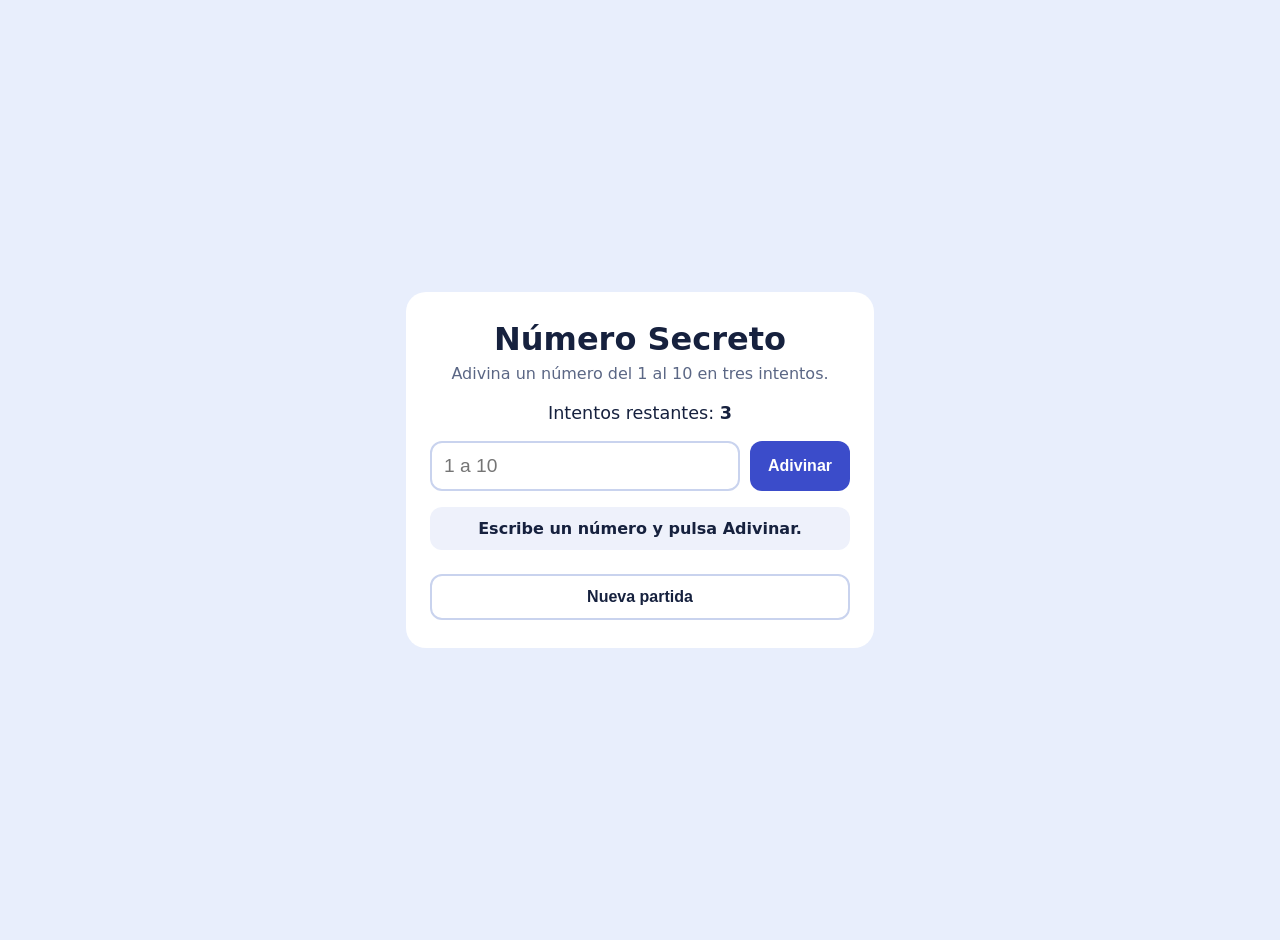
==== Index.html @ d6f146fe "Juego base: validación, pistas e intentos" ====
<!DOCTYPE html>
<html lang="es">
<head>
  <meta charset="utf-8">
  <meta name="viewport" content="width=device-width, initial-scale=1">
  <title>Número Secreto</title>
  <link rel="stylesheet" href="css/style.css">
</head>
<body>
  <main>
    <h1>Número Secreto</h1>
  <p class="subtitulo">Adivina un número del 1 al 10 en tres intentos.</p>

  <p class="intentos">Intentos restantes: <strong id="intentos">3</strong></p>

  <div class="entrada">
    <input id="campoNumero" type="number" min="1" max="10" placeholder="1 a 10">
    <button id="btnAdivinar" type="button">Adivinar</button>
  </div>

  <p id="mensaje">Escribe un número y pulsa Adivinar.</p>

  <button id="btnNueva" type="button">Nueva partida</button>
</main>
  <script src="js/script.js"></script>
</body>
</html>
---- css/style.css ----
body {
  font-family: system-ui, sans-serif;
  background: #e8eefc;
  color: #16213e;
  margin: 0;
  min-height: 100vh;
  display: grid;
  place-items: center;
  padding: 20px;
}

main {
  width: 100%;
  max-width: 420px;
  background: #ffffff;
  border-radius: 20px;
  padding: 28px 24px;
  text-align: center;
}

h1 {
  margin: 0 0 6px;
}

.subtitulo {
  margin: 0 0 20px;
  color: #5b6785;
}

.intentos {
  font-size: 1.1rem;
}

.entrada {
  display: flex;
  gap: 10px;
  margin: 16px 0;
}

input {
  flex: 1;
  min-width: 0;
  font-size: 1.2rem;
  padding: 12px;
  border: 2px solid #c9d3ee;
  border-radius: 12px;
}

button {
  font-size: 1rem;
  font-weight: bold;
  padding: 12px 18px;
  border: none;
  border-radius: 12px;
  background: #3b4cca;
  color: #ffffff;
  cursor: pointer;
}

button:disabled {
  opacity: 0.5;
  cursor: not-allowed;
}

#btnNueva {
  background: transparent;
  color: #16213e;
  border: 2px solid #c9d3ee;
  width: 100%;
  margin-top: 8px;
}

#mensaje {
  padding: 12px;
  border-radius: 12px;
  background: #eef1fb;
  font-weight: bold;
}

#mensaje.ok {
  background: #dcf5ea;
  color: #12805c;
}

#mensaje.mal {
  background: #fde4e2;
  color: #b3261e;
}
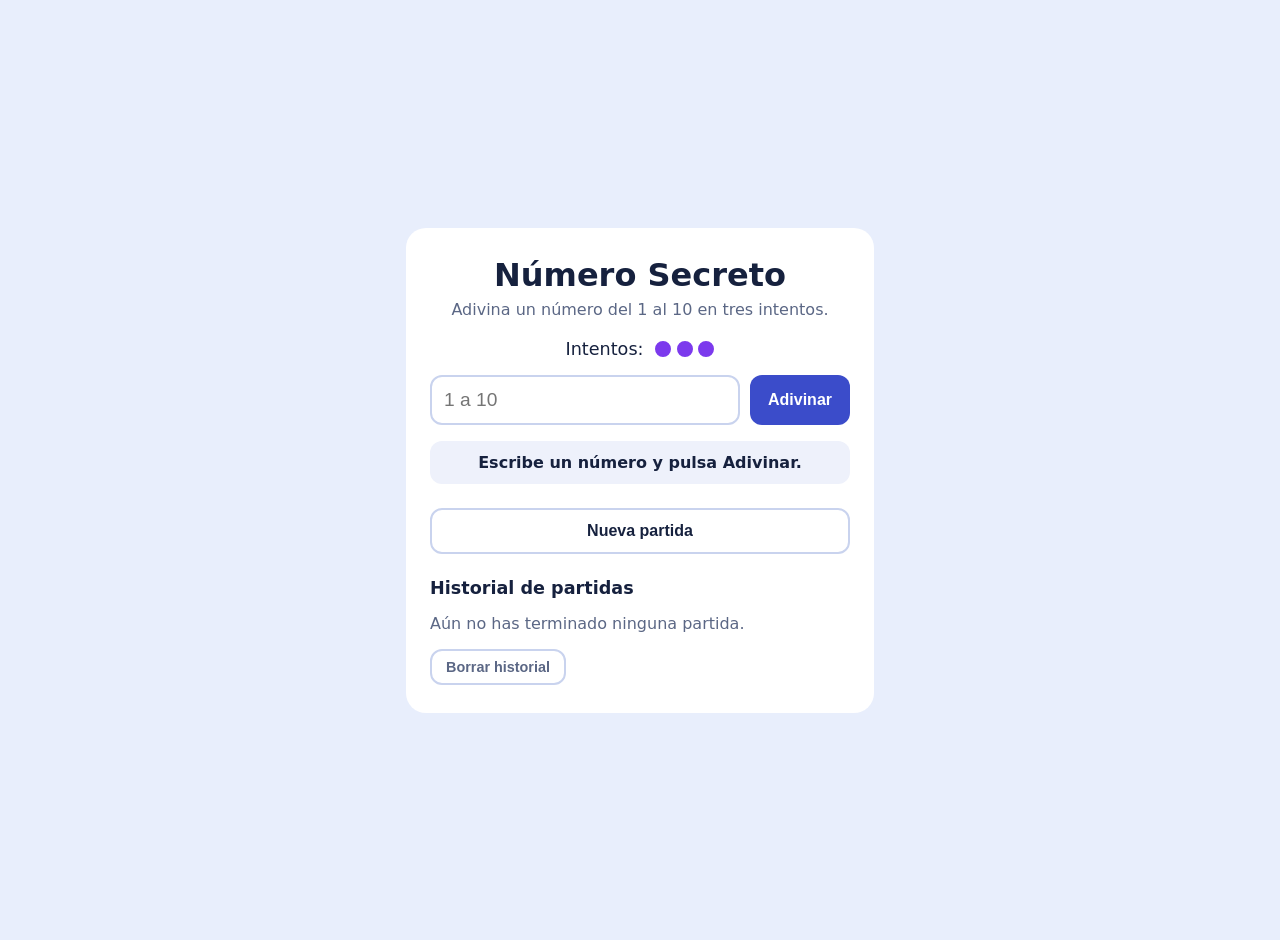
==== commit 45b83163: "Historial de partidas e intentos con bolas" ====
--- a/Index.html
+++ b/Index.html
@@ -11,7 +11,14 @@
     <h1>Número Secreto</h1>
   <p class="subtitulo">Adivina un número del 1 al 10 en tres intentos.</p>
 
-  <p class="intentos">Intentos restantes: <strong id="intentos">3</strong></p>
+  <div class="intentos">
+  <span>Intentos:</span>
+  <div id="bolas">
+    <span class="bola"></span>
+    <span class="bola"></span>
+    <span class="bola"></span>
+  </div>
+</div>
 
   <div class="entrada">
     <input id="campoNumero" type="number" min="1" max="10" placeholder="1 a 10">
@@ -21,6 +28,15 @@
   <p id="mensaje">Escribe un número y pulsa Adivinar.</p>
 
   <button id="btnNueva" type="button">Nueva partida</button>
+
+
+    <section class="partidas">
+    <h2>Historial de partidas</h2>
+    <p id="sinPartidas">Aún no has terminado ninguna partida.</p>
+    <ol id="listaPartidas"></ol>
+    <button id="btnBorrar" type="button">Borrar historial</button>
+  </section>
+
 </main>
   <script src="js/script.js"></script>
 </body>
--- a/css/style.css
+++ b/css/style.css
@@ -85,4 +85,72 @@
 #mensaje.mal {
   background: #fde4e2;
   color: #b3261e;
+}
+
+
+.partidas {
+  margin-top: 24px;
+  text-align: left;
+}
+
+.partidas h2 {
+  font-size: 1.1rem;
+  margin: 0 0 8px;
+}
+
+#sinPartidas {
+  color: #5b6785;
+}
+
+#listaPartidas {
+  margin: 0 0 12px;
+  padding-left: 22px;
+}
+
+#listaPartidas li {
+  padding: 6px 0;
+}
+
+#listaPartidas li.gano {
+  color: #12805c;
+}
+
+#listaPartidas li.perdio {
+  color: #b3261e;
+}
+
+#btnBorrar {
+  background: transparent;
+  color: #5b6785;
+  border: 2px solid #c9d3ee;
+  padding: 8px 14px;
+  font-size: 0.9rem;
+}
+
+.intentos {
+  display: flex;
+  align-items: center;
+  justify-content: center;
+  gap: 12px;
+  font-size: 1.1rem;
+}
+
+#bolas {
+  display: flex;
+  gap: 5.5px;
+}
+
+.bola {
+  width: 12px;
+  height: 12px;
+  border-radius: 50%;
+  background: #7c3aed;
+  border: 2px solid #7c3aed;
+  transition: background 0.3s, opacity 0.3s;
+}
+
+.bola.apagada {
+  background: transparent;
+  border-color: #c9d3ee;
+  opacity: 0.6;
 }
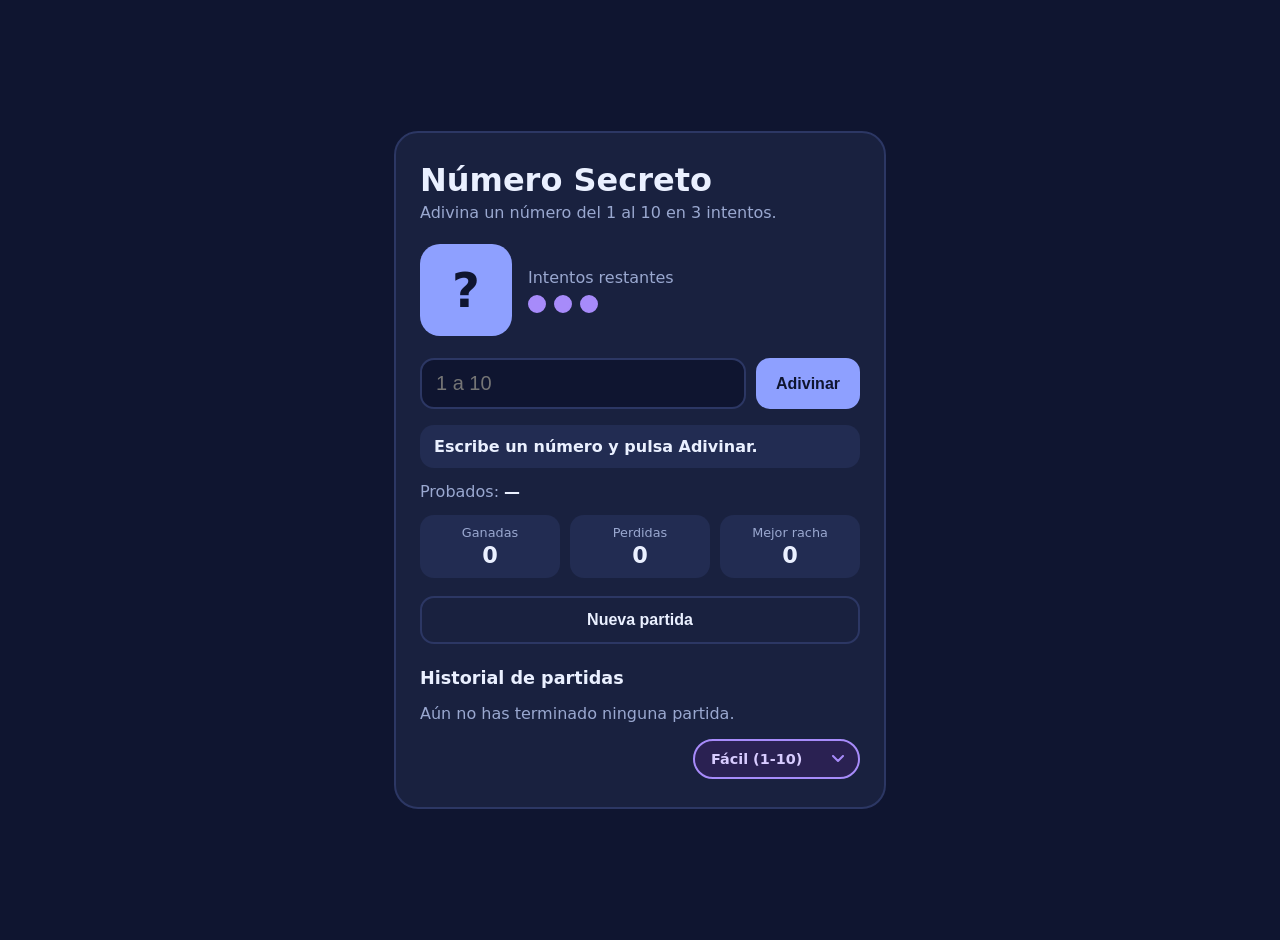
==== commit dd2b1bbc: "Cambios finales" ====
--- a/Index.html
+++ b/Index.html
@@ -9,35 +9,48 @@
 <body>
   <main>
     <h1>Número Secreto</h1>
-  <p class="subtitulo">Adivina un número del 1 al 10 en tres intentos.</p>
+    <p class="subtitulo" id="subtitulo">Adivina un número del 1 al 10 en 3 intentos.</p>
 
-  <div class="intentos">
-  <span>Intentos:</span>
-  <div id="bolas">
-    <span class="bola"></span>
-    <span class="bola"></span>
-    <span class="bola"></span>
-  </div>
-</div>
+    <div class="tablero">
+      <div class="secreto" id="secreto" aria-label="Número secreto oculto">?</div>
+      <div class="intentos">
+        <span>Intentos restantes</span>
+        <div id="bolas"></div>
+      </div>
+    </div>
 
-  <div class="entrada">
-    <input id="campoNumero" type="number" min="1" max="10" placeholder="1 a 10">
-    <button id="btnAdivinar" type="button">Adivinar</button>
-  </div>
+    <div class="entrada">
+      <input id="campoNumero" type="number" min="1" max="10" placeholder="1 a 10">
+      <button id="btnAdivinar" type="button">Adivinar</button>
+    </div>
 
-  <p id="mensaje">Escribe un número y pulsa Adivinar.</p>
+    <p id="mensaje">Escribe un número y pulsa Adivinar.</p>
 
-  <button id="btnNueva" type="button">Nueva partida</button>
+    <p class="probados" id="probados">Probados: <b>—</b></p>
 
+    <div class="marcador">
+      <div><span>Ganadas</span><strong id="ganadas">0</strong></div>
+      <div><span>Perdidas</span><strong id="perdidas">0</strong></div>
+      <div><span>Mejor racha</span><strong id="mejorRacha">0</strong></div>
+    </div>
+
+    <button id="btnNueva" type="button">Nueva partida</button>
 
     <section class="partidas">
-    <h2>Historial de partidas</h2>
-    <p id="sinPartidas">Aún no has terminado ninguna partida.</p>
-    <ol id="listaPartidas"></ol>
-    <button id="btnBorrar" type="button">Borrar historial</button>
-  </section>
+      <h2>Historial de partidas</h2>
+      <p id="sinPartidas">Aún no has terminado ninguna partida.</p>
+      <ol id="listaPartidas"></ol>
 
-</main>
+      <div class="acciones">
+        <button id="btnBorrar" type="button">Borrar historial</button>
+        <select id="nivel" aria-label="Dificultad">
+          <option value="facil">Fácil (1-10)</option>
+          <option value="medio">Medio (1-50)</option>
+          <option value="dificil">Difícil (1-100)</option>
+        </select>
+      </div>
+    </section>
+  </main>
   <script src="js/script.js"></script>
 </body>
 </html>
--- a/css/style.css
+++ b/css/style.css
@@ -1,7 +1,11 @@
+[hidden] {
+  display: none !important;
+}
+
 body {
-  font-family: system-ui, sans-serif;
-  background: #e8eefc;
-  color: #16213e;
+  font-family: system-ui, -apple-system, "Segoe UI", sans-serif;
+  background: #0f1530;
+  color: #eaf0ff;
   margin: 0;
   min-height: 100vh;
   display: grid;
@@ -11,86 +15,185 @@
 
 main {
   width: 100%;
-  max-width: 420px;
-  background: #ffffff;
+  max-width: 440px;
+  background: #19213f;
+  border: 2px solid #2c3764;
+  border-radius: 24px;
+  padding: 28px 24px;
+}
+
+h1 {
+  margin: 0 0 4px;
+  font-size: 2rem;
+}
+
+.subtitulo {
+  margin: 0 0 22px;
+  color: #9aa8d0;
+}
+
+/* Recuadro "?" y bolas de intentos */
+.tablero {
+  display: flex;
+  align-items: center;
+  gap: 16px;
+  margin-bottom: 22px;
+}
+
+.secreto {
+  flex: none;
+  width: 92px;
+  height: 92px;
   border-radius: 20px;
-  padding: 28px 24px;
-  text-align: center;
-}
-
-h1 {
-  margin: 0 0 6px;
-}
-
-.subtitulo {
-  margin: 0 0 20px;
-  color: #5b6785;
+  background: #8ea0ff;
+  color: #0f1530;
+  display: grid;
+  place-items: center;
+  font-size: 3rem;
+  font-weight: bold;
+}
+
+.secreto.reveal {
+  animation: pop 0.35s ease-out;
+}
+
+@keyframes pop {
+  from { transform: scale(0.8) rotate(-6deg); }
+  to   { transform: none; }
 }
 
 .intentos {
-  font-size: 1.1rem;
-}
-
+  display: grid;
+  gap: 8px;
+  color: #9aa8d0;
+}
+
+#bolas {
+  display: flex;
+  gap: 8px;
+  flex-wrap: wrap;
+}
+
+.bola {
+  width: 14px;
+  height: 14px;
+  border-radius: 50%;
+  background: #a78bfa;
+  border: 2px solid #a78bfa;
+  transition: background 0.3s, opacity 0.3s;
+}
+
+.bola.apagada {
+  background: transparent;
+  border-color: #2c3764;
+  opacity: 0.7;
+}
+
+/* Campo y botones */
 .entrada {
   display: flex;
   gap: 10px;
-  margin: 16px 0;
 }
 
 input {
   flex: 1;
   min-width: 0;
-  font-size: 1.2rem;
-  padding: 12px;
-  border: 2px solid #c9d3ee;
-  border-radius: 12px;
-}
-
-button {
-  font-size: 1rem;
-  font-weight: bold;
-  padding: 12px 18px;
-  border: none;
-  border-radius: 12px;
-  background: #3b4cca;
-  color: #ffffff;
-  cursor: pointer;
-}
-
+  font-size: 1.25rem;
+  padding: 12px 14px;
+  border: 2px solid #2c3764;
+  border-radius: 14px;
+  background: #0f1530;
+  color: #eaf0ff;
+}
+
+input:disabled,
 button:disabled {
   opacity: 0.5;
   cursor: not-allowed;
 }
 
+button {
+  font-size: 1rem;
+  font-weight: bold;
+  padding: 12px 20px;
+  min-height: 48px;
+  border: none;
+  border-radius: 14px;
+  background: #8ea0ff;
+  color: #0f1530;
+  cursor: pointer;
+}
+
+:focus-visible {
+  outline: 3px solid #8ea0ff;
+  outline-offset: 2px;
+}
+
 #btnNueva {
   background: transparent;
-  color: #16213e;
-  border: 2px solid #c9d3ee;
+  color: #eaf0ff;
+  border: 2px solid #2c3764;
   width: 100%;
-  margin-top: 8px;
-}
-
+  margin-top: 4px;
+}
+
+/* Mensaje */
 #mensaje {
-  padding: 12px;
-  border-radius: 12px;
-  background: #eef1fb;
+  margin: 16px 0 0;
+  padding: 12px 14px;
+  border-radius: 14px;
+  background: #222c52;
   font-weight: bold;
 }
 
 #mensaje.ok {
-  background: #dcf5ea;
-  color: #12805c;
+  background: #12382e;
+  color: #5fdcae;
 }
 
 #mensaje.mal {
-  background: #fde4e2;
-  color: #b3261e;
-}
-
-
+  background: #40191a;
+  color: #ff8f87;
+}
+
+/* Probados y marcador */
+.probados {
+  margin: 14px 0;
+  color: #9aa8d0;
+}
+
+.probados b {
+  color: #eaf0ff;
+}
+
+.marcador {
+  display: grid;
+  grid-template-columns: repeat(3, 1fr);
+  gap: 10px;
+  margin-bottom: 14px;
+}
+
+.marcador div {
+  background: #222c52;
+  border-radius: 14px;
+  padding: 10px 8px;
+  text-align: center;
+  display: grid;
+  gap: 2px;
+}
+
+.marcador span {
+  color: #9aa8d0;
+  font-size: 0.8rem;
+}
+
+.marcador strong {
+  font-size: 1.4rem;
+}
+
+/* Historial de partidas */
 .partidas {
   margin-top: 24px;
-  text-align: left;
 }
 
 .partidas h2 {
@@ -99,7 +202,7 @@
 }
 
 #sinPartidas {
-  color: #5b6785;
+  color: #9aa8d0;
 }
 
 #listaPartidas {
@@ -112,45 +215,51 @@
 }
 
 #listaPartidas li.gano {
-  color: #12805c;
+  color: #5fdcae;
 }
 
 #listaPartidas li.perdio {
-  color: #b3261e;
+  color: #ff8f87;
+}
+
+/* Borrar historial y dificultad, en la misma fila */
+.acciones {
+  display: flex;
+  align-items: center;
+  gap: 10px;
+  flex-wrap: wrap;
 }
 
 #btnBorrar {
   background: transparent;
-  color: #5b6785;
-  border: 2px solid #c9d3ee;
+  color: #9aa8d0;
+  border: 2px solid #2c3764;
   padding: 8px 14px;
   font-size: 0.9rem;
-}
-
-.intentos {
-  display: flex;
-  align-items: center;
-  justify-content: center;
-  gap: 12px;
-  font-size: 1.1rem;
-}
-
-#bolas {
-  display: flex;
-  gap: 5.5px;
-}
-
-.bola {
-  width: 12px;
-  height: 12px;
-  border-radius: 50%;
-  background: #7c3aed;
-  border: 2px solid #7c3aed;
-  transition: background 0.3s, opacity 0.3s;
-}
-
-.bola.apagada {
-  background: transparent;
-  border-color: #c9d3ee;
-  opacity: 0.6;
+  min-height: 40px;
+}
+
+#nivel {
+  margin-left: auto;
+  min-height: 40px;
+  appearance: none;
+  -webkit-appearance: none;
+  font: inherit;
+  font-size: 0.9rem;
+  font-weight: bold;
+  padding: 8px 36px 8px 16px;
+  border: 2px solid #a78bfa;
+  border-radius: 999px;
+  background-color: #2a2152;
+  color: #d8ccff;
+  cursor: pointer;
+  background-image: url("data:image/svg+xml;utf8,<svg xmlns='http://www.w3.org/2000/svg' width='12' height='8' viewBox='0 0 12 8'><path d='M1 1l5 5 5-5' fill='none' stroke='%23a78bfa' stroke-width='2' stroke-linecap='round' stroke-linejoin='round'/></svg>");
+  background-repeat: no-repeat;
+  background-position: right 14px center;
+}
+
+@media (prefers-reduced-motion: reduce) {
+  .secreto.reveal {
+    animation: none;
+  }
 }
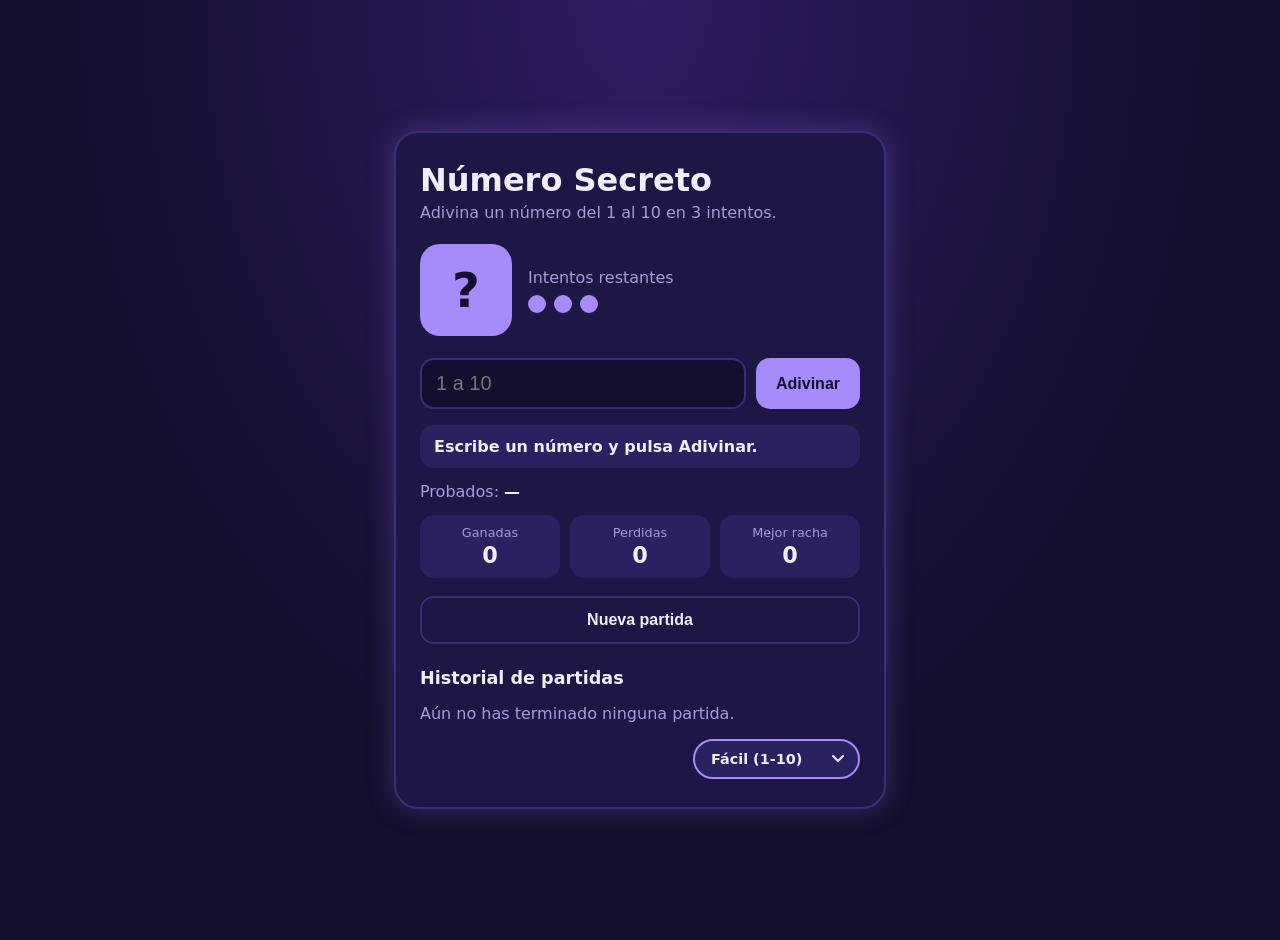
==== commit 7e754bd9: "Animaciones y temas por nivel" ====
--- a/Index.html
+++ b/Index.html
@@ -7,6 +7,10 @@
   <link rel="stylesheet" href="css/style.css">
 </head>
 <body>
+  <!-- Capas de efectos: destellos de pantalla y cartel grande (OK, PERDISTE, nivel) -->
+  <div id="efecto" class="efecto" aria-hidden="true"></div>
+  <div id="cartel" class="cartel" aria-hidden="true"></div>
+
   <main>
     <h1>Número Secreto</h1>
     <p class="subtitulo" id="subtitulo">Adivina un número del 1 al 10 en 3 intentos.</p>
--- a/css/style.css
+++ b/css/style.css
@@ -2,10 +2,54 @@
   display: none !important;
 }
 
+/* ===== Colores de cada nivel =====
+   Fácil (morado) es el predeterminado. El JavaScript pone
+   body[data-nivel="..."] y los colores cambian solos. */
+:root {
+  --fondo: #140f2e;
+  --halo: rgba(124, 58, 237, 0.28);
+  --tarjeta: #1e1745;
+  --borde: #3a2d7a;
+  --suave: #2a2160;
+  --texto: #f1ecff;
+  --apagado: #a79bd8;
+  --acento: #a78bfa;
+  --sobre-acento: #140f2e;
+  --brillo: rgba(167, 139, 250, 0.25);
+}
+
+body[data-nivel="medio"] {
+  --fondo: #17120a;
+  --halo: rgba(251, 191, 36, 0.16);
+  --tarjeta: #231a0b;
+  --borde: #5c4515;
+  --suave: #33260e;
+  --texto: #fff6dd;
+  --apagado: #d1b777;
+  --acento: #fbbf24;
+  --sobre-acento: #1a1203;
+  --brillo: rgba(251, 191, 36, 0.22);
+}
+
+body[data-nivel="dificil"] {
+  --fondo: #080102;
+  --halo: rgba(255, 43, 61, 0.22);
+  --tarjeta: #140407;
+  --borde: #6b0f1a;
+  --suave: #240709;
+  --texto: #ffe9e9;
+  --apagado: #cf8a90;
+  --acento: #ff2b3d;
+  --sobre-acento: #120002;
+  --brillo: rgba(255, 43, 61, 0.4);
+}
+
+/* ===== Base ===== */
 body {
   font-family: system-ui, -apple-system, "Segoe UI", sans-serif;
-  background: #0f1530;
-  color: #eaf0ff;
+  background: radial-gradient(ellipse at 50% 0%, var(--halo), transparent 65%), var(--fondo);
+  background-attachment: fixed;
+  color: var(--texto);
   margin: 0;
   min-height: 100vh;
   display: grid;
@@ -16,10 +60,12 @@
 main {
   width: 100%;
   max-width: 440px;
-  background: #19213f;
-  border: 2px solid #2c3764;
+  background: var(--tarjeta);
+  border: 2px solid var(--borde);
   border-radius: 24px;
   padding: 28px 24px;
+  box-shadow: 0 0 28px var(--brillo);
+  transition: background-color 0.4s, border-color 0.4s, box-shadow 0.4s;
 }
 
 h1 {
@@ -29,10 +75,10 @@
 
 .subtitulo {
   margin: 0 0 22px;
-  color: #9aa8d0;
-}
-
-/* Recuadro "?" y bolas de intentos */
+  color: var(--apagado);
+}
+
+/* ===== Recuadro "?" y bolas de intentos ===== */
 .tablero {
   display: flex;
   align-items: center;
@@ -45,12 +91,13 @@
   width: 92px;
   height: 92px;
   border-radius: 20px;
-  background: #8ea0ff;
-  color: #0f1530;
+  background: var(--acento);
+  color: var(--sobre-acento);
   display: grid;
   place-items: center;
   font-size: 3rem;
   font-weight: bold;
+  transition: background-color 0.4s;
 }
 
 .secreto.reveal {
@@ -65,7 +112,7 @@
 .intentos {
   display: grid;
   gap: 8px;
-  color: #9aa8d0;
+  color: var(--apagado);
 }
 
 #bolas {
@@ -78,18 +125,18 @@
   width: 14px;
   height: 14px;
   border-radius: 50%;
-  background: #a78bfa;
-  border: 2px solid #a78bfa;
+  background: var(--acento);
+  border: 2px solid var(--acento);
   transition: background 0.3s, opacity 0.3s;
 }
 
 .bola.apagada {
   background: transparent;
-  border-color: #2c3764;
+  border-color: var(--borde);
   opacity: 0.7;
 }
 
-/* Campo y botones */
+/* ===== Campo y botones ===== */
 .entrada {
   display: flex;
   gap: 10px;
@@ -100,10 +147,10 @@
   min-width: 0;
   font-size: 1.25rem;
   padding: 12px 14px;
-  border: 2px solid #2c3764;
+  border: 2px solid var(--borde);
   border-radius: 14px;
-  background: #0f1530;
-  color: #eaf0ff;
+  background: var(--fondo);
+  color: var(--texto);
 }
 
 input:disabled,
@@ -119,30 +166,30 @@
   min-height: 48px;
   border: none;
   border-radius: 14px;
-  background: #8ea0ff;
-  color: #0f1530;
+  background: var(--acento);
+  color: var(--sobre-acento);
   cursor: pointer;
 }
 
 :focus-visible {
-  outline: 3px solid #8ea0ff;
+  outline: 3px solid var(--acento);
   outline-offset: 2px;
 }
 
 #btnNueva {
   background: transparent;
-  color: #eaf0ff;
-  border: 2px solid #2c3764;
+  color: var(--texto);
+  border: 2px solid var(--borde);
   width: 100%;
   margin-top: 4px;
 }
 
-/* Mensaje */
+/* ===== Mensaje ===== */
 #mensaje {
   margin: 16px 0 0;
   padding: 12px 14px;
   border-radius: 14px;
-  background: #222c52;
+  background: var(--suave);
   font-weight: bold;
 }
 
@@ -156,14 +203,14 @@
   color: #ff8f87;
 }
 
-/* Probados y marcador */
+/* ===== Probados y marcador ===== */
 .probados {
   margin: 14px 0;
-  color: #9aa8d0;
+  color: var(--apagado);
 }
 
 .probados b {
-  color: #eaf0ff;
+  color: var(--texto);
 }
 
 .marcador {
@@ -174,7 +221,7 @@
 }
 
 .marcador div {
-  background: #222c52;
+  background: var(--suave);
   border-radius: 14px;
   padding: 10px 8px;
   text-align: center;
@@ -183,7 +230,7 @@
 }
 
 .marcador span {
-  color: #9aa8d0;
+  color: var(--apagado);
   font-size: 0.8rem;
 }
 
@@ -191,7 +238,7 @@
   font-size: 1.4rem;
 }
 
-/* Historial de partidas */
+/* ===== Historial de partidas ===== */
 .partidas {
   margin-top: 24px;
 }
@@ -202,7 +249,7 @@
 }
 
 #sinPartidas {
-  color: #9aa8d0;
+  color: var(--apagado);
 }
 
 #listaPartidas {
@@ -222,7 +269,7 @@
   color: #ff8f87;
 }
 
-/* Borrar historial y dificultad, en la misma fila */
+/* ===== Borrar historial y dificultad, en la misma fila ===== */
 .acciones {
   display: flex;
   align-items: center;
@@ -232,8 +279,8 @@
 
 #btnBorrar {
   background: transparent;
-  color: #9aa8d0;
-  border: 2px solid #2c3764;
+  color: var(--apagado);
+  border: 2px solid var(--borde);
   padding: 8px 14px;
   font-size: 0.9rem;
   min-height: 40px;
@@ -248,18 +295,231 @@
   font-size: 0.9rem;
   font-weight: bold;
   padding: 8px 36px 8px 16px;
-  border: 2px solid #a78bfa;
+  border: 2px solid var(--acento);
   border-radius: 999px;
-  background-color: #2a2152;
-  color: #d8ccff;
+  background-color: var(--suave);
+  color: var(--texto);
   cursor: pointer;
-  background-image: url("data:image/svg+xml;utf8,<svg xmlns='http://www.w3.org/2000/svg' width='12' height='8' viewBox='0 0 12 8'><path d='M1 1l5 5 5-5' fill='none' stroke='%23a78bfa' stroke-width='2' stroke-linecap='round' stroke-linejoin='round'/></svg>");
+  background-image: url("data:image/svg+xml;utf8,<svg xmlns='http://www.w3.org/2000/svg' width='12' height='8' viewBox='0 0 12 8'><path d='M1 1l5 5 5-5' fill='none' stroke='%23e8e8f0' stroke-width='2' stroke-linecap='round' stroke-linejoin='round'/></svg>");
   background-repeat: no-repeat;
   background-position: right 14px center;
 }
 
+#nivel option {
+  background: var(--tarjeta);
+  color: var(--texto);
+}
+
+/* ===== Nivel DIFÍCIL: demoniaco ===== */
+body[data-nivel="dificil"]::before {
+  content: "";
+  position: fixed;
+  left: 0;
+  right: 0;
+  bottom: 0;
+  height: 26vh;
+  z-index: -1;
+  pointer-events: none;
+  transform-origin: bottom;
+  background:
+    radial-gradient(ellipse at 20% 100%, rgba(255, 90, 0, 0.55), transparent 60%),
+    radial-gradient(ellipse at 80% 100%, rgba(255, 30, 40, 0.6), transparent 60%),
+    radial-gradient(ellipse at 50% 100%, rgba(255, 160, 0, 0.4), transparent 55%);
+  animation: llamas 1.4s ease-in-out infinite alternate;
+}
+
+@keyframes llamas {
+  from { opacity: 0.55; transform: scaleY(0.8); }
+  to   { opacity: 1;    transform: scaleY(1.15); }
+}
+
+body[data-nivel="dificil"] main {
+  animation: latido 2.2s ease-in-out infinite;
+}
+
+@keyframes latido {
+  0%, 100% { box-shadow: 0 0 16px rgba(255, 43, 61, 0.35); }
+  50%      { box-shadow: 0 0 42px rgba(255, 43, 61, 0.85); }
+}
+
+body[data-nivel="dificil"] h1 {
+  text-shadow: 0 0 14px rgba(255, 43, 61, 0.7);
+  animation: glitch 3s infinite;
+}
+
+@keyframes glitch {
+  0%, 90%, 100% { transform: none; text-shadow: 0 0 14px rgba(255, 43, 61, 0.7); }
+  92% { transform: translate(-3px, 1px) skewX(-6deg); text-shadow: 3px 0 #ff2b3d, -3px 0 #5b0a12; }
+  94% { transform: translate(3px, -1px) skewX(6deg);  text-shadow: -3px 0 #ff2b3d, 3px 0 #5b0a12; }
+  96% { transform: none; }
+}
+
+/* ===== Efectos de pantalla ===== */
+.efecto {
+  position: fixed;
+  inset: 0;
+  z-index: 10;
+  opacity: 0;
+  pointer-events: none;
+}
+
+@keyframes destello {
+  0%   { opacity: 0; }
+  15%  { opacity: 1; }
+  100% { opacity: 0; }
+}
+
+@keyframes destello-largo {
+  0%   { opacity: 0; }
+  20%  { opacity: 1; }
+  70%  { opacity: 0.9; }
+  100% { opacity: 0; }
+}
+
+@keyframes parpadeo {
+  0%   { opacity: 0; }
+  10%  { opacity: 1; }
+  20%  { opacity: 0.2; }
+  30%  { opacity: 1; }
+  45%  { opacity: 0.3; }
+  60%  { opacity: 1; }
+  100% { opacity: 0; }
+}
+
+/* Número incorrecto o partida perdida: pantalla roja */
+.e-rojo {
+  background: radial-gradient(circle at center, rgba(255, 40, 60, 0.18) 25%, rgba(255, 20, 45, 0.7) 100%);
+  animation: destello 0.6s ease-out;
+}
+
+/* Ganaste: difuminado verde */
+.e-verde {
+  background: radial-gradient(circle at center, rgba(74, 222, 128, 0.4), rgba(34, 197, 94, 0.2) 55%, rgba(34, 197, 94, 0.45) 100%);
+  -webkit-backdrop-filter: blur(4px);
+  backdrop-filter: blur(4px);
+  animation: destello-largo 1.3s ease-out;
+}
+
+/* Cambio de nivel */
+.e-facil {
+  background: radial-gradient(circle at center, rgba(167, 139, 250, 0.45), rgba(124, 58, 237, 0.35) 100%);
+  animation: destello-largo 0.9s ease-out;
+}
+
+.e-medio {
+  background: radial-gradient(circle at center, rgba(251, 191, 36, 0.45), rgba(217, 119, 6, 0.35) 100%);
+  animation: destello-largo 0.9s ease-out;
+}
+
+.e-dificil {
+  background: radial-gradient(circle at center, rgba(0, 0, 0, 0.55), rgba(255, 20, 40, 0.8) 100%);
+  animation: parpadeo 1s linear;
+}
+
+/* ===== Cartel grande en el centro ===== */
+.cartel {
+  position: fixed;
+  inset: 0;
+  z-index: 20;
+  display: grid;
+  place-items: center;
+  text-align: center;
+  padding: 20px;
+  font-size: clamp(2.4rem, 13vw, 6rem);
+  font-weight: 900;
+  letter-spacing: 0.04em;
+  opacity: 0;
+  pointer-events: none;
+}
+
+@keyframes cartel-pop {
+  0%   { opacity: 0; transform: scale(0.3); }
+  20%  { opacity: 1; transform: scale(1.15); }
+  35%  { transform: scale(1); }
+  75%  { opacity: 1; }
+  100% { opacity: 0; transform: scale(1.1); }
+}
+
+@keyframes cartel-glitch {
+  0%   { opacity: 0; transform: scale(0.5); }
+  15%  { opacity: 1; transform: scale(1.2); }
+  20%  { transform: translate(-10px, 2px) skewX(-8deg); }
+  25%  { transform: translate(10px, -2px) skewX(8deg); }
+  30%  { transform: scale(1); }
+  75%  { opacity: 1; }
+  100% { opacity: 0; transform: scale(1.3); }
+}
+
+@keyframes cartel-fade {
+  0%   { opacity: 0; }
+  20%  { opacity: 1; }
+  80%  { opacity: 1; }
+  100% { opacity: 0; }
+}
+
+.c-verde {
+  color: #4ade80;
+  text-shadow: 0 0 30px rgba(74, 222, 128, 0.9), 0 0 80px rgba(34, 197, 94, 0.6);
+  animation: cartel-pop 1.2s ease-out;
+}
+
+.c-rojo {
+  color: #ff5a67;
+  text-shadow: 0 0 30px rgba(255, 40, 60, 0.9), 0 0 70px rgba(255, 20, 45, 0.6);
+  animation: cartel-pop 1.1s ease-out;
+}
+
+.c-facil {
+  color: #c4b5fd;
+  text-shadow: 0 0 30px rgba(167, 139, 250, 0.9);
+  animation: cartel-pop 1s ease-out;
+}
+
+.c-medio {
+  color: #fbbf24;
+  text-shadow: 0 0 30px rgba(251, 191, 36, 0.9);
+  animation: cartel-pop 1s ease-out;
+}
+
+.c-dificil {
+  color: #ff2b3d;
+  text-shadow: 0 0 24px rgba(255, 43, 61, 1), 0 0 70px rgba(150, 0, 20, 0.9);
+  animation: cartel-glitch 1.4s ease-out;
+}
+
+/* ===== Vibración de la tarjeta (número incorrecto) ===== */
+body main.vibrar {
+  animation: vibrar 0.5s ease-in-out;
+}
+
+@keyframes vibrar {
+  0%, 100% { transform: none; }
+  10% { transform: translateX(-12px); }
+  20% { transform: translateX(12px); }
+  30% { transform: translateX(-10px); }
+  40% { transform: translateX(10px); }
+  50% { transform: translateX(-7px); }
+  60% { transform: translateX(7px); }
+  70% { transform: translateX(-4px); }
+  80% { transform: translateX(4px); }
+  90% { transform: translateX(-2px); }
+}
+
+/* ===== Para quien prefiere menos movimiento ===== */
 @media (prefers-reduced-motion: reduce) {
-  .secreto.reveal {
+  .secreto.reveal,
+  body main.vibrar,
+  body[data-nivel="dificil"] main,
+  body[data-nivel="dificil"] h1,
+  body[data-nivel="dificil"]::before {
     animation: none;
   }
+
+  .efecto {
+    display: none;
+  }
+
+  .cartel {
+    animation-name: cartel-fade !important;
+  }
 }
